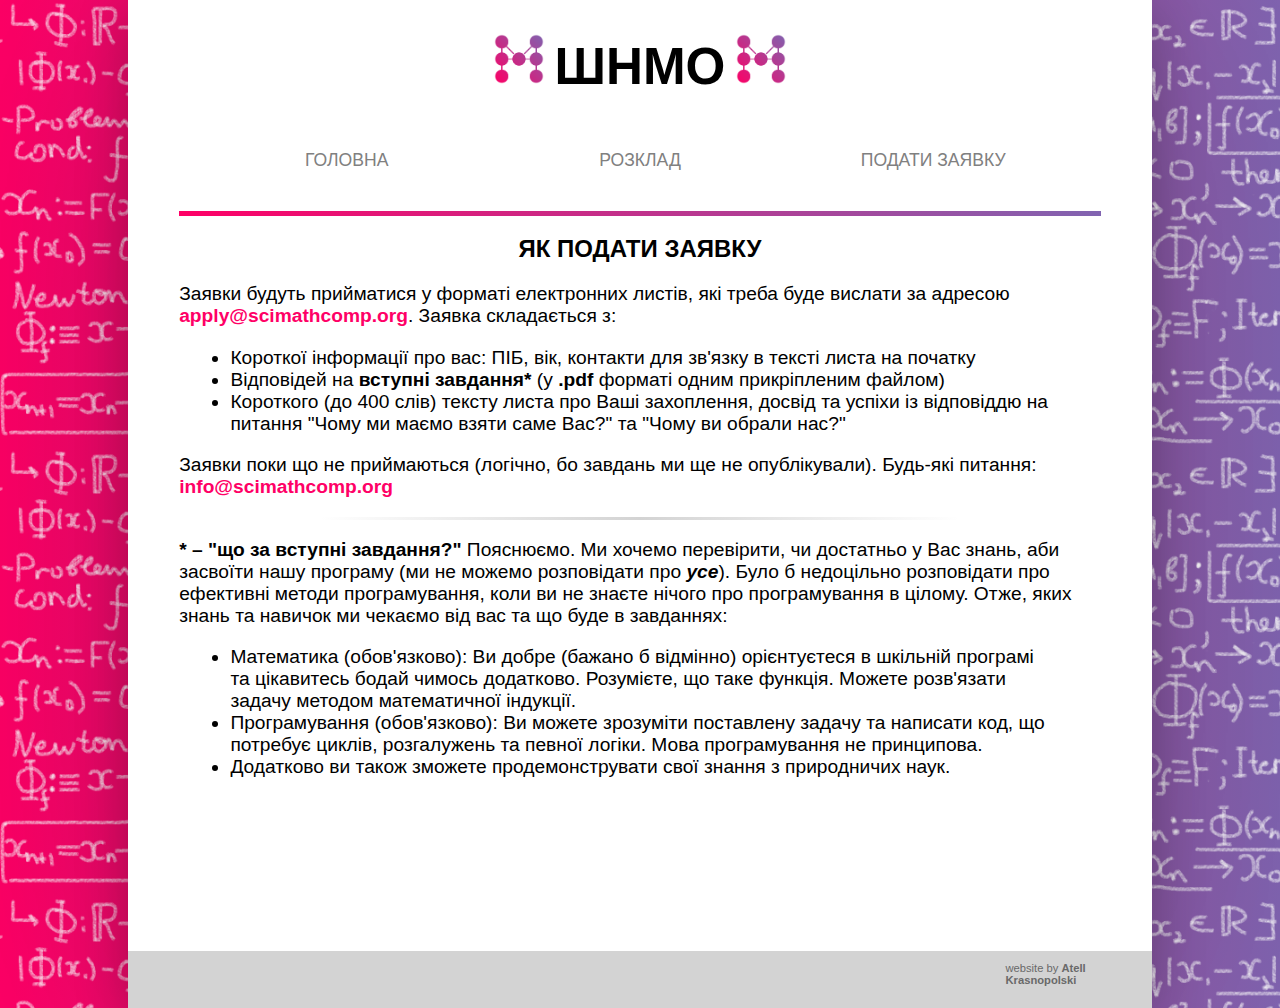
==== apply.html @ 6bebcf0b "add our emails" ====
<!DOCTYPE html>
<html lang="ua">
    <head>
        <meta charset="UTF-8">
        <meta name="viewport" content="width=device-width, initial-scale=1.0">
        <meta name="keywords" content="літня школа, обчислювання, математика, комп'ютер, school, computing">
        <title>ШНМО::Подати заявку</title>
        <link href="style.css" rel="stylesheet" type="text/css" media="all">
        <link rel="icon" href="favicon.ico">
    </head>
    <body>
        <div class="leftborder">
            <p></p>
        </div>
        <div class="main">
            <h1><img src="logo.png" style="height:50px;width:auto;padding-right:1%" alt="logo">ШНМО<img src="logo.png" style="height:50px;width:auto;padding-left:1%" alt="logo"></h1>
            <div style="padding:0 3% 2%;text-align: center;">
                <a href="index.html"><button onclick="window.location.href='index.html';">ГОЛОВНА</button></a>
                <a href="schedule.html"><button onclick="window.location.href='schedule.html';">РОЗКЛАД</button></a>
                <a href="apply.html"><button onclick="window.location.href='apply.html';">ПОДАТИ ЗАЯВКУ</button></a>
            </div>
            <div class="gradline"></div>
            <h2>ЯК ПОДАТИ ЗАЯВКУ</h2>
            <p>Заявки будуть прийматися у форматі електронних листів, які треба буде вислати за адресою <a href="mailto:apply@scimathcomp.org">apply@scimathcomp.org</a>. Заявка складається з:
                <ul>
                    <li>Короткої інформації про вас: ПІБ, вік, контакти для зв'язку в тексті листа на початку</li>
                    <li>Відповідей на <b>вступні завдання*</b> (у <b>.pdf</b> форматі одним прикріпленим файлом)</li>
                    <li>Короткого (до 400 слів) тексту листа про Ваші захоплення, досвід та успіхи із відповіддю на питання "Чому ми маємо взяти саме Вас?" та "Чому ви обрали нас?"</li>
                </ul>
            </p>
            <p>Заявки поки що не приймаються (логічно, бо завдань ми ще не опублікували). Будь-які питання: <a href="mailto:info@scimathcomp.org">info@scimathcomp.org</a></p>
            <div class="fadeline"></div>

            <p><b>* – "що за вступні завдання?"</b> Пояснюємо. Ми хочемо перевірити, чи достатньо у Вас знань, аби засвоїти нашу програму (ми не можемо розповідати про <i><b>усе</b></i>). Було б недоцільно розповідати про ефективні методи програмування, коли ви не знаєте нічого про програмування в цілому. Отже, яких знань та навичок ми чекаємо від вас та що буде в завданнях:
                <ul>
                    <li>Математика (обов'язково): Ви добре (бажано б відмінно) орієнтуєтеся в шкільній програмі та цікавитесь бодай чимось додатково. Розумієте, що таке функція. Можете розв'язати задачу методом математичної індукції.</li>
                    <li>Програмування (обов'язково): Ви можете зрозуміти поставлену задачу та написати код, що потребує циклів, розгалужень та певної логіки. Мова програмування не принципова.</li>
                    <li>Додатково ви також зможете продемонструвати свої знання з природничих наук.</li>
                </ul>
            </p>
            <div style="padding-bottom:15%"></div>
            <div class="bottombar"><div style="float:right;"><p style="float:right;font-size:70%">website by <a href="https:\\atell.neocities.org" class="a-bottombar">Atell Krasnopolski</a></p></div></div>
        </div>
        <div class="rightborder">
            <p></p>
        </div>
    </body>
</html>
---- style.css ----
/*alignment*/
html, body {
  margin: 0;
  padding: 0;
  height: 100%;
  width: 100%;
}
body {
  color: black;
  font-family: Arial;
  background-image: url(bg.png), linear-gradient(left , #FF0066, #8164B1);
  background-image: url(bg.png), -o-linear-gradient(left , #FF0066, #8164B1);
  background-image: url(bg.png), -moz-linear-gradient(left , #FF0066, #8164B1);
  background-image: url(bg.png), -webkit-linear-gradient(left , #FF0066, #8164B1);
  background-repeat: repeat, repeat-y;
  background-size: 35%, auto;
}
* {
  box-sizing: border-box
}
.leftborder {
  position:relative;
  z-index: -1;
  width: 10%;
  float: left;
  display:block;
}
.main {
  background-color: white;
  position:relative;
  z-index: 1;
  width: 80%;
  float: left;
  display:block;
  min-height: 101%;
  box-shadow: 0 12px 50px 0 rgba(0,0,0,0.24), 0 17px 500px 0 rgba(0,0,0,0.19);
  -moz-box-shadow: 0 12px 50px 0 rgba(0,0,0,0.24), 0 17px 500px 0 rgba(0,0,0,0.19);
  -o-box-shadow: 0 12px 50px 0 rgba(0,0,0,0.24), 0 17px 500px 0 rgba(0,0,0,0.19);
  -webkit-box-shadow: 0 12px 50px 0 rgba(0,0,0,0.24), 0 17px 500px 0 rgba(0,0,0,0.19);
  /*overflow-y: visible;
  overflow-x: hidden;*/
}
.rightborder {
  position:relative;
  z-index: -1;
  width: 10%;
  float: right;
  display:block;
}

/*text*/
p {
  /*padding-left: 20%;
  padding-right: 20%;*/
  padding-left: 5%;
  padding-right: 5%;
  font-size: 120%;
}
h1 {
  font-size: 320%;
  text-align: center;
}
h2 {
  text-align: center;
}
h3 {
  padding-left: 5%;
  padding-right: 5%;
  /*font-size: 1%;*/
}
ul {
  font-size: 120%;
  padding-left: 10%;
  padding-right: 10%;
}
a {
  color: #FF0066;
}
a:link {
  text-decoration: none;
  font-weight: bold;
}
a:hover {
  text-decoration: underline;
}
a:active {
  text-decoration: underline;
}
button {
  background-color: transparent;
  border: transparent;
  font-size: 110%;
  text-align: center;
  color: grey;
  width: 30%;
  height: 100%;
  padding: 2% 0 2%;
  /*padding-left: 5%;
  padding-right: 5%;
  float:inherit;*/
}
button:hover {
  /*background-color: lightgrey;
  border: 2px solid lightgrey;
  color: white;*/
  background-color: white;
  border-radius: 12px;
  box-shadow: 0 12px 16px 0 rgba(0,0,0,0.24), 0 17px 50px 0 rgba(0,0,0,0.19);
  -moz-box-shadow: 0 12px 16px 0 rgba(0,0,0,0.24), 0 17px 50px 0 rgba(0,0,0,0.19);
  -o-box-shadow: 0 12px 16px 0 rgba(0,0,0,0.24), 0 17px 50px 0 rgba(0,0,0,0.19);
  -webkit-box-shadow: 0 12px 16px 0 rgba(0,0,0,0.24), 0 17px 50px 0 rgba(0,0,0,0.19);
}
.gradtext {
  background: linear-gradient(to right , #FF0066, #8164B1);
  -webkit-text-fill-color: transparent;
  -webkit-background-clip: text;
  font-weight: bold;
}
.bottombar {
  background-color: lightgrey;
  color: dimgrey;
  padding-bottom: 1%;
  min-height: 15%;
  width: 100%;
  float: left;
  display:table;
}
.a-bottombar {
  color: dimgrey;
  text-decoration: underline;
}

/*images*/
img {
  height: 320px;
  width: auto;
}
.popimgbox {
  /*container for popimg*/
  padding-left:5%;
  padding-right:5%;
  padding-top:2%;
  padding-bottom:2%;
}
.popimg {
  /*shadowed popping up images*/
  height: auto;
  width: 290px;
  display: inline-block;
  border-radius: 12px;
  box-shadow: 0 12px 16px 0 rgba(0,0,0,0.24), 0 17px 50px 0 rgba(0,0,0,0.19);
  -moz-box-shadow: 0 12px 16px 0 rgba(0,0,0,0.24), 0 17px 50px 0 rgba(0,0,0,0.19);
  -o-box-shadow: 0 12px 16px 0 rgba(0,0,0,0.24), 0 17px 50px 0 rgba(0,0,0,0.19);
  -webkit-box-shadow: 0 12px 16px 0 rgba(0,0,0,0.24), 0 17px 50px 0 rgba(0,0,0,0.19);
}

/*design elements*/
.gradline {
  height: 5px;
  background-color: grey;
  width: 90%;
  margin: 0 auto;
  background-image: linear-gradient(left , #FF0066, #8164B1);
  background-image: -o-linear-gradient(left , #FF0066, #8164B1);
  background-image: -moz-linear-gradient(left , #FF0066, #8164B1);
  background-image: -webkit-linear-gradient(left , #FF0066, #8164B1);
  background-image: -ms-linear-gradient(left , #FF0066, #8164B1);
}
.fadeline {
  height: 3px;
  background-color: grey;
  width: 65%;
  margin: 0 auto;
  background-image: linear-gradient(left , white 2%, lightgrey 50%, white 98%);
  background-image: -o-linear-gradient(left , white 2%, lightgrey 50%, white 98%);
  background-image: -moz-linear-gradient(left , white 2%, lightgrey 50%, white 98%);
  background-image: -webkit-linear-gradient(left , white 2%, lightgrey 50%, white 98%);
  background-image: -ms-linear-gradient(left , white 2%, lightgrey 50%, white 98%);
}
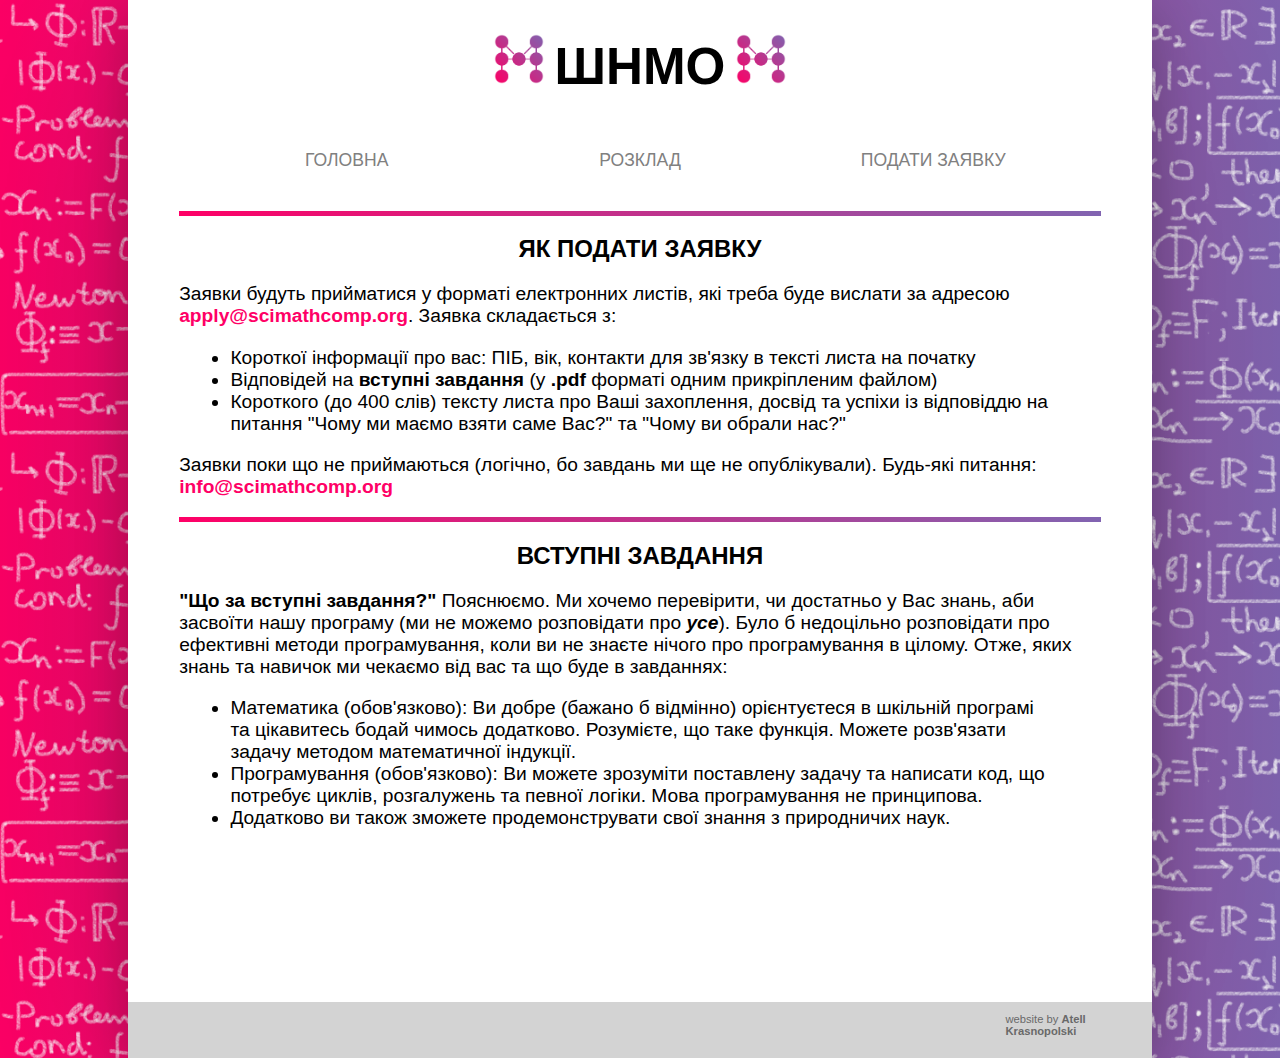
==== commit 2fe411e3: "tasks" ====
--- a/apply.html
+++ b/apply.html
@@ -24,14 +24,15 @@
             <p>Заявки будуть прийматися у форматі електронних листів, які треба буде вислати за адресою <a href="mailto:apply@scimathcomp.org">apply@scimathcomp.org</a>. Заявка складається з:
                 <ul>
                     <li>Короткої інформації про вас: ПІБ, вік, контакти для зв'язку в тексті листа на початку</li>
-                    <li>Відповідей на <b>вступні завдання*</b> (у <b>.pdf</b> форматі одним прикріпленим файлом)</li>
+                    <li>Відповідей на <b>вступні завдання</b> (у <b>.pdf</b> форматі одним прикріпленим файлом)</li>
                     <li>Короткого (до 400 слів) тексту листа про Ваші захоплення, досвід та успіхи із відповіддю на питання "Чому ми маємо взяти саме Вас?" та "Чому ви обрали нас?"</li>
                 </ul>
             </p>
             <p>Заявки поки що не приймаються (логічно, бо завдань ми ще не опублікували). Будь-які питання: <a href="mailto:info@scimathcomp.org">info@scimathcomp.org</a></p>
-            <div class="fadeline"></div>
+            <div class="gradline"></div>
+            <h2>ВСТУПНІ ЗАВДАННЯ</h2>
 
-            <p><b>* – "що за вступні завдання?"</b> Пояснюємо. Ми хочемо перевірити, чи достатньо у Вас знань, аби засвоїти нашу програму (ми не можемо розповідати про <i><b>усе</b></i>). Було б недоцільно розповідати про ефективні методи програмування, коли ви не знаєте нічого про програмування в цілому. Отже, яких знань та навичок ми чекаємо від вас та що буде в завданнях:
+            <p><b>"Що за вступні завдання?"</b> Пояснюємо. Ми хочемо перевірити, чи достатньо у Вас знань, аби засвоїти нашу програму (ми не можемо розповідати про <i><b>усе</b></i>). Було б недоцільно розповідати про ефективні методи програмування, коли ви не знаєте нічого про програмування в цілому. Отже, яких знань та навичок ми чекаємо від вас та що буде в завданнях:
                 <ul>
                     <li>Математика (обов'язково): Ви добре (бажано б відмінно) орієнтуєтеся в шкільній програмі та цікавитесь бодай чимось додатково. Розумієте, що таке функція. Можете розв'язати задачу методом математичної індукції.</li>
                     <li>Програмування (обов'язково): Ви можете зрозуміти поставлену задачу та написати код, що потребує циклів, розгалужень та певної логіки. Мова програмування не принципова.</li>
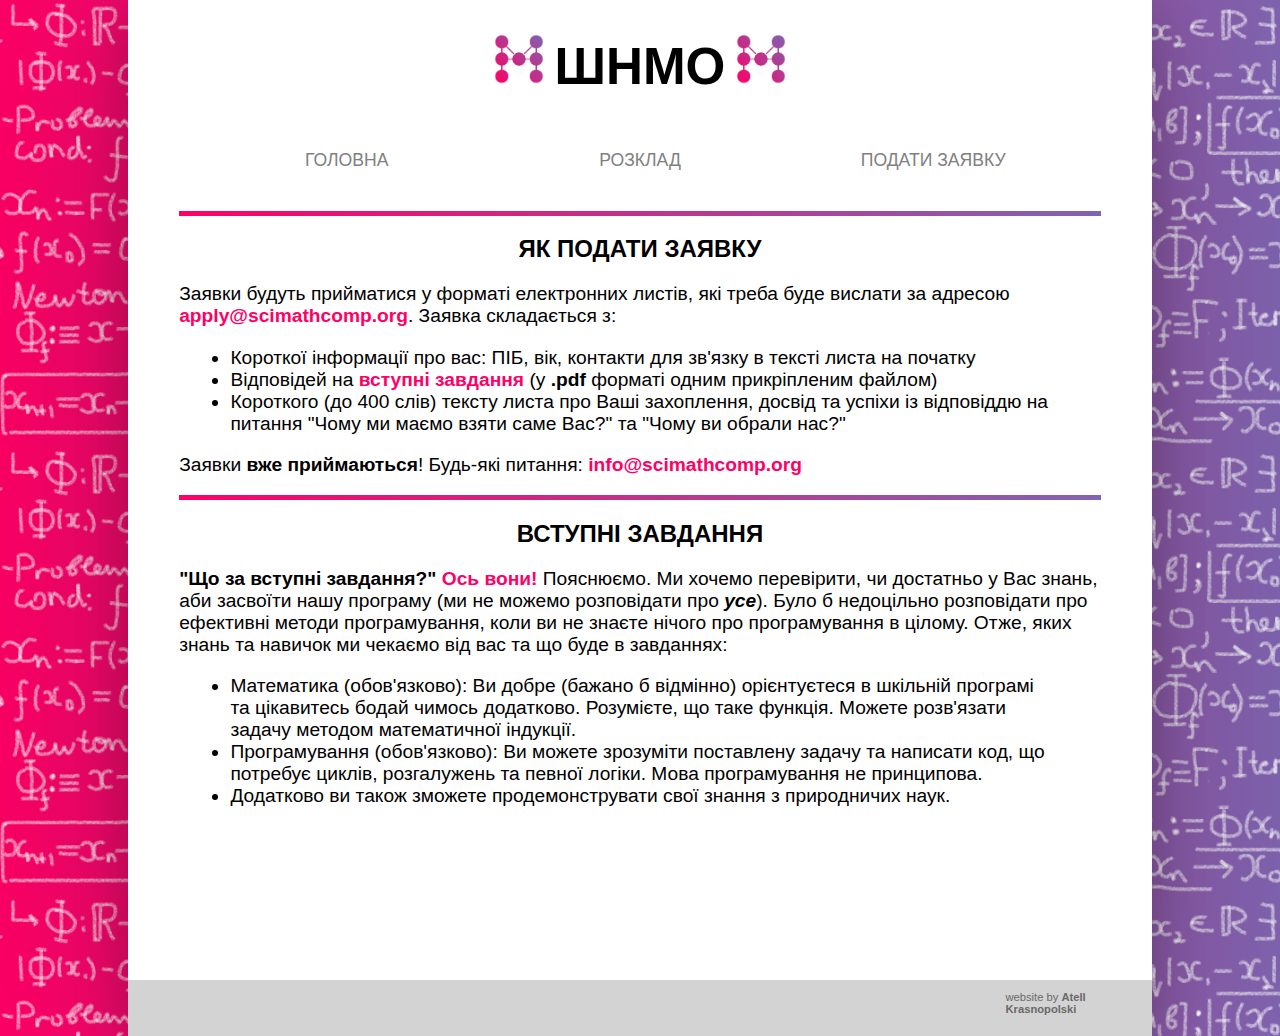
==== commit 29908a60: "2022 school application open" ====
--- a/apply.html
+++ b/apply.html
@@ -24,15 +24,15 @@
             <p>Заявки будуть прийматися у форматі електронних листів, які треба буде вислати за адресою <a href="mailto:apply@scimathcomp.org">apply@scimathcomp.org</a>. Заявка складається з:
                 <ul>
                     <li>Короткої інформації про вас: ПІБ, вік, контакти для зв'язку в тексті листа на початку</li>
-                    <li>Відповідей на <b>вступні завдання</b> (у <b>.pdf</b> форматі одним прикріпленим файлом)</li>
+                    <li>Відповідей на <a href="https://github.com/school-scimathcomp/scimathcomp-website/raw/main/all_entry_tasks_2022.pdf">вступні завдання</a> (у <b>.pdf</b> форматі одним прикріпленим файлом)</li>
                     <li>Короткого (до 400 слів) тексту листа про Ваші захоплення, досвід та успіхи із відповіддю на питання "Чому ми маємо взяти саме Вас?" та "Чому ви обрали нас?"</li>
                 </ul>
             </p>
-            <p>Заявки поки що не приймаються (логічно, бо завдань ми ще не опублікували). Будь-які питання: <a href="mailto:info@scimathcomp.org">info@scimathcomp.org</a></p>
+            <p>Заявки <b>вже приймаються</b>! Будь-які питання: <a href="mailto:info@scimathcomp.org">info@scimathcomp.org</a></p>
             <div class="gradline"></div>
             <h2>ВСТУПНІ ЗАВДАННЯ</h2>
 
-            <p><b>"Що за вступні завдання?"</b> Пояснюємо. Ми хочемо перевірити, чи достатньо у Вас знань, аби засвоїти нашу програму (ми не можемо розповідати про <i><b>усе</b></i>). Було б недоцільно розповідати про ефективні методи програмування, коли ви не знаєте нічого про програмування в цілому. Отже, яких знань та навичок ми чекаємо від вас та що буде в завданнях:
+            <p><b>"Що за вступні завдання?"</b> <a href="https://github.com/school-scimathcomp/scimathcomp-website/raw/main/all_entry_tasks_2022.pdf">Ось вони!</a> Пояснюємо. Ми хочемо перевірити, чи достатньо у Вас знань, аби засвоїти нашу програму (ми не можемо розповідати про <i><b>усе</b></i>). Було б недоцільно розповідати про ефективні методи програмування, коли ви не знаєте нічого про програмування в цілому. Отже, яких знань та навичок ми чекаємо від вас та що буде в завданнях:
                 <ul>
                     <li>Математика (обов'язково): Ви добре (бажано б відмінно) орієнтуєтеся в шкільній програмі та цікавитесь бодай чимось додатково. Розумієте, що таке функція. Можете розв'язати задачу методом математичної індукції.</li>
                     <li>Програмування (обов'язково): Ви можете зрозуміти поставлену задачу та написати код, що потребує циклів, розгалужень та певної логіки. Мова програмування не принципова.</li>
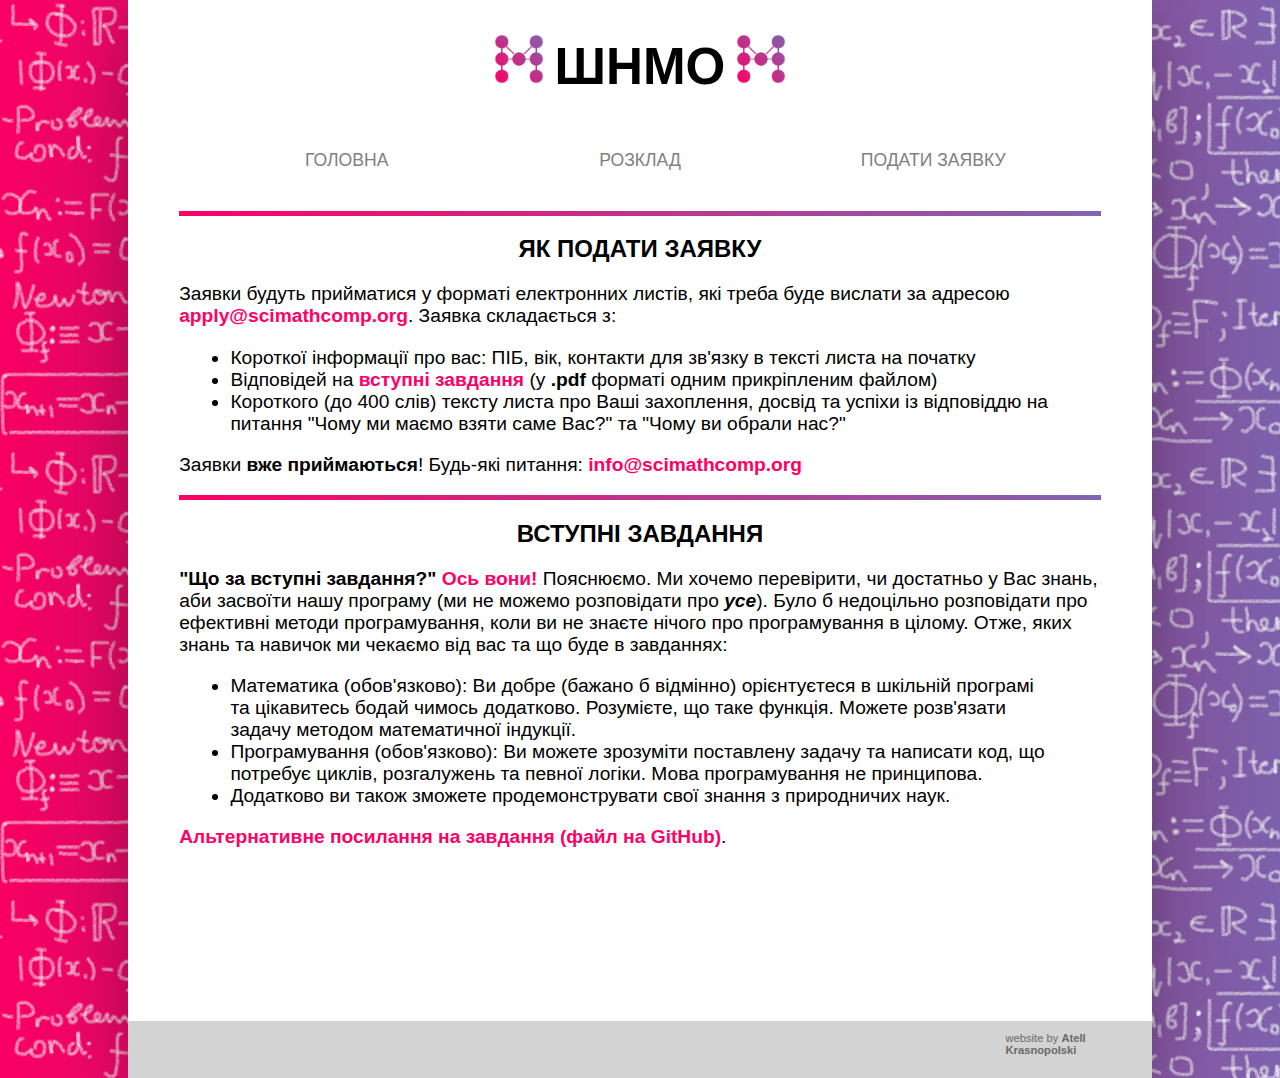
==== commit 35cc7959: "alternative link" ====
--- a/apply.html
+++ b/apply.html
@@ -39,6 +39,7 @@
                     <li>Додатково ви також зможете продемонструвати свої знання з природничих наук.</li>
                 </ul>
             </p>
+            <p><a href="https://github.com/school-scimathcomp/scimathcomp-website/blob/main/all_entry_tasks_2022.pdf">Альтернативне посилання на завдання (файл на GitHub)</a>.</p>
             <div style="padding-bottom:15%"></div>
             <div class="bottombar"><div style="float:right;"><p style="float:right;font-size:70%">website by <a href="https:\\atell.neocities.org" class="a-bottombar">Atell Krasnopolski</a></p></div></div>
         </div>
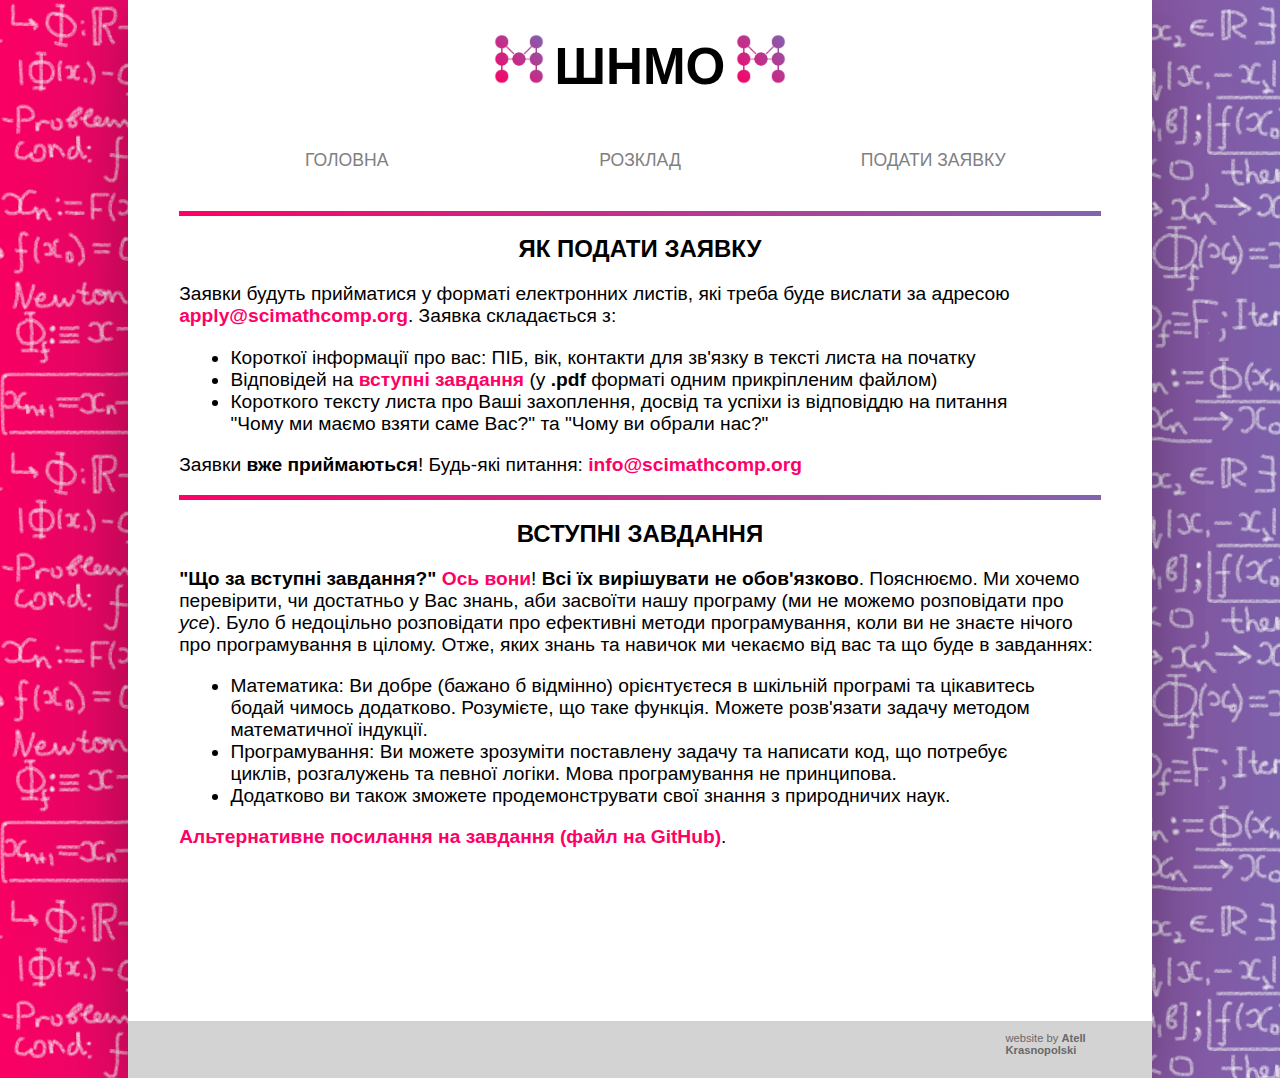
==== commit 712e184c: "update application" ====
--- a/apply.html
+++ b/apply.html
@@ -25,17 +25,17 @@
                 <ul>
                     <li>Короткої інформації про вас: ПІБ, вік, контакти для зв'язку в тексті листа на початку</li>
                     <li>Відповідей на <a href="https://github.com/school-scimathcomp/scimathcomp-website/raw/main/all_entry_tasks_2022.pdf">вступні завдання</a> (у <b>.pdf</b> форматі одним прикріпленим файлом)</li>
-                    <li>Короткого (до 400 слів) тексту листа про Ваші захоплення, досвід та успіхи із відповіддю на питання "Чому ми маємо взяти саме Вас?" та "Чому ви обрали нас?"</li>
+                    <li>Короткого тексту листа про Ваші захоплення, досвід та успіхи із відповіддю на питання "Чому ми маємо взяти саме Вас?" та "Чому ви обрали нас?"</li>
                 </ul>
             </p>
             <p>Заявки <b>вже приймаються</b>! Будь-які питання: <a href="mailto:info@scimathcomp.org">info@scimathcomp.org</a></p>
             <div class="gradline"></div>
             <h2>ВСТУПНІ ЗАВДАННЯ</h2>
 
-            <p><b>"Що за вступні завдання?"</b> <a href="https://github.com/school-scimathcomp/scimathcomp-website/raw/main/all_entry_tasks_2022.pdf">Ось вони!</a> Пояснюємо. Ми хочемо перевірити, чи достатньо у Вас знань, аби засвоїти нашу програму (ми не можемо розповідати про <i><b>усе</b></i>). Було б недоцільно розповідати про ефективні методи програмування, коли ви не знаєте нічого про програмування в цілому. Отже, яких знань та навичок ми чекаємо від вас та що буде в завданнях:
+            <p><b>"Що за вступні завдання?"</b> <a href="https://github.com/school-scimathcomp/scimathcomp-website/raw/main/all_entry_tasks_2022.pdf">Ось вони</a>! <b>Всі їх вирішувати не обов'язково</b>. Пояснюємо. Ми хочемо перевірити, чи достатньо у Вас знань, аби засвоїти нашу програму (ми не можемо розповідати про <i>усе</i>). Було б недоцільно розповідати про ефективні методи програмування, коли ви не знаєте нічого про програмування в цілому. Отже, яких знань та навичок ми чекаємо від вас та що буде в завданнях:
                 <ul>
-                    <li>Математика (обов'язково): Ви добре (бажано б відмінно) орієнтуєтеся в шкільній програмі та цікавитесь бодай чимось додатково. Розумієте, що таке функція. Можете розв'язати задачу методом математичної індукції.</li>
-                    <li>Програмування (обов'язково): Ви можете зрозуміти поставлену задачу та написати код, що потребує циклів, розгалужень та певної логіки. Мова програмування не принципова.</li>
+                    <li>Математика: Ви добре (бажано б відмінно) орієнтуєтеся в шкільній програмі та цікавитесь бодай чимось додатково. Розумієте, що таке функція. Можете розв'язати задачу методом математичної індукції.</li>
+                    <li>Програмування: Ви можете зрозуміти поставлену задачу та написати код, що потребує циклів, розгалужень та певної логіки. Мова програмування не принципова.</li>
                     <li>Додатково ви також зможете продемонструвати свої знання з природничих наук.</li>
                 </ul>
             </p>
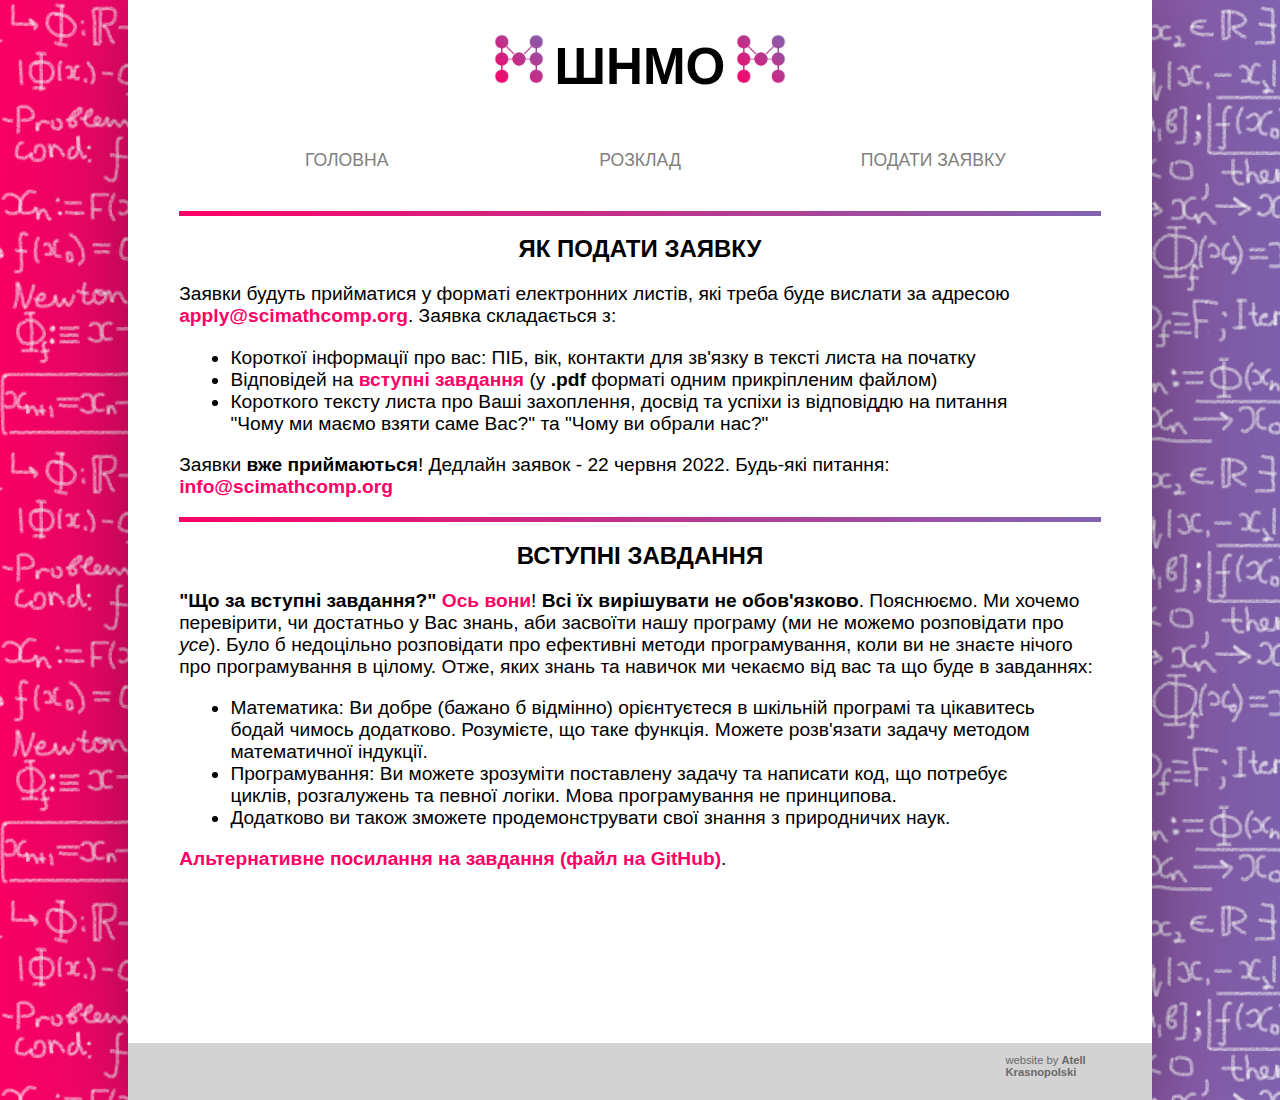
==== commit fb01994f: "add dates" ====
--- a/apply.html
+++ b/apply.html
@@ -28,7 +28,7 @@
                     <li>Короткого тексту листа про Ваші захоплення, досвід та успіхи із відповіддю на питання "Чому ми маємо взяти саме Вас?" та "Чому ви обрали нас?"</li>
                 </ul>
             </p>
-            <p>Заявки <b>вже приймаються</b>! Будь-які питання: <a href="mailto:info@scimathcomp.org">info@scimathcomp.org</a></p>
+            <p>Заявки <b>вже приймаються</b>! Дедлайн заявок - 22 червня 2022. Будь-які питання: <a href="mailto:info@scimathcomp.org">info@scimathcomp.org</a></p>
             <div class="gradline"></div>
             <h2>ВСТУПНІ ЗАВДАННЯ</h2>
 
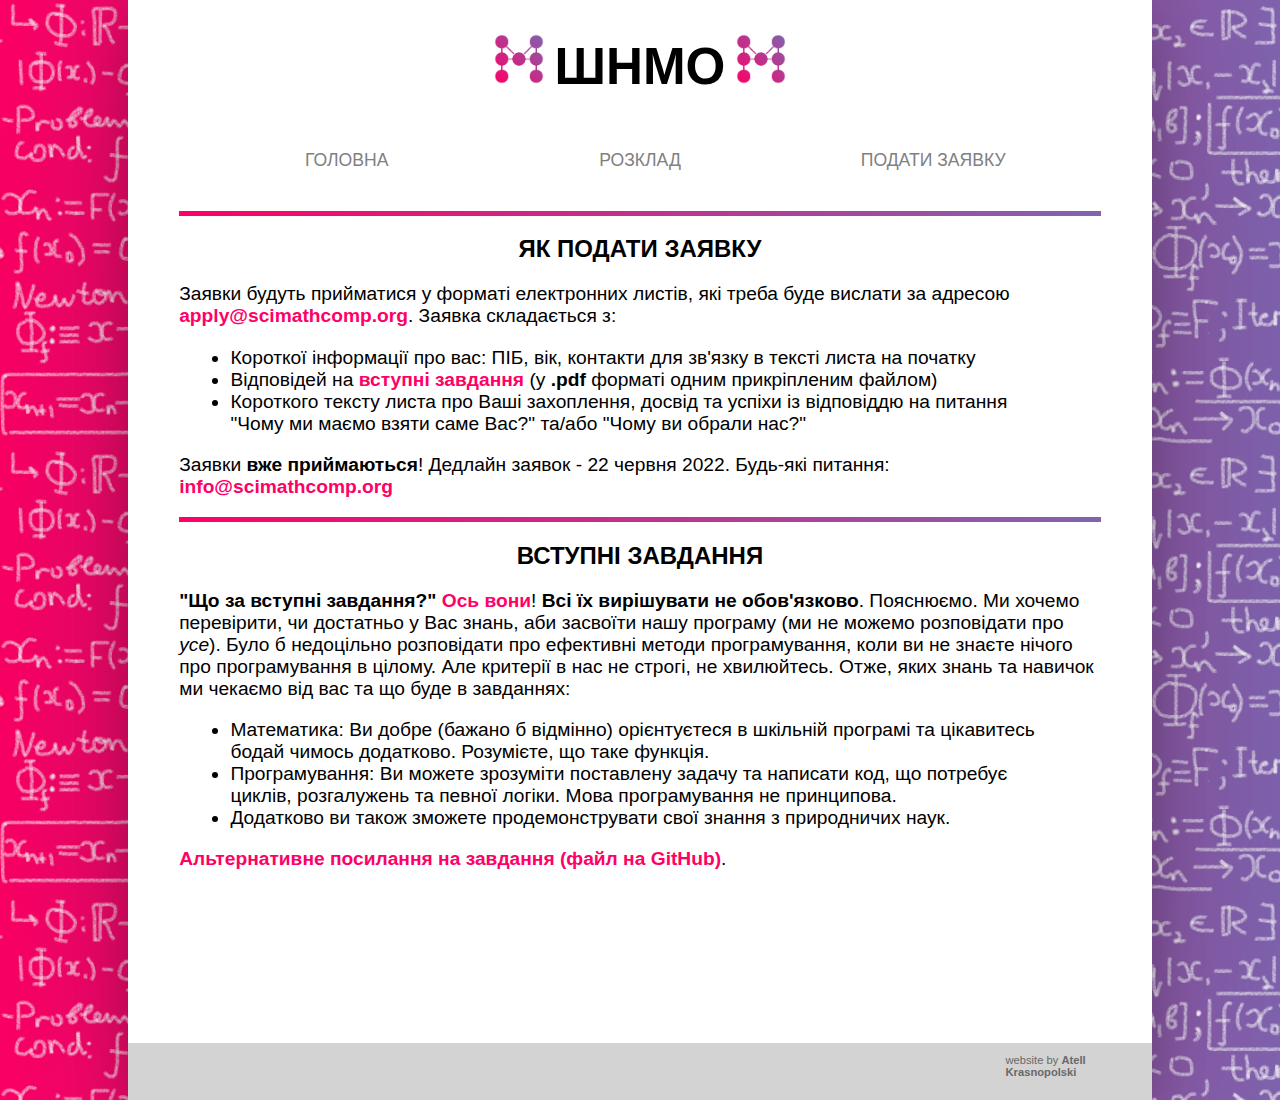
==== commit e5eaf5e5: "paraphrase" ====
--- a/apply.html
+++ b/apply.html
@@ -24,17 +24,17 @@
             <p>Заявки будуть прийматися у форматі електронних листів, які треба буде вислати за адресою <a href="mailto:apply@scimathcomp.org">apply@scimathcomp.org</a>. Заявка складається з:
                 <ul>
                     <li>Короткої інформації про вас: ПІБ, вік, контакти для зв'язку в тексті листа на початку</li>
-                    <li>Відповідей на <a href="https://github.com/school-scimathcomp/scimathcomp-website/raw/main/all_entry_tasks_2022.pdf">вступні завдання</a> (у <b>.pdf</b> форматі одним прикріпленим файлом)</li>
-                    <li>Короткого тексту листа про Ваші захоплення, досвід та успіхи із відповіддю на питання "Чому ми маємо взяти саме Вас?" та "Чому ви обрали нас?"</li>
+                    <li>Відповідей на <a href="#tasks">вступні завдання</a> (у <b>.pdf</b> форматі одним прикріпленим файлом)</li>
+                    <li>Короткого тексту листа про Ваші захоплення, досвід та успіхи із відповіддю на питання "Чому ми маємо взяти саме Вас?" та/aбо "Чому ви обрали нас?"</li>
                 </ul>
             </p>
             <p>Заявки <b>вже приймаються</b>! Дедлайн заявок - 22 червня 2022. Будь-які питання: <a href="mailto:info@scimathcomp.org">info@scimathcomp.org</a></p>
-            <div class="gradline"></div>
+            <div class="gradline" id="tasks"></div>
             <h2>ВСТУПНІ ЗАВДАННЯ</h2>
 
-            <p><b>"Що за вступні завдання?"</b> <a href="https://github.com/school-scimathcomp/scimathcomp-website/raw/main/all_entry_tasks_2022.pdf">Ось вони</a>! <b>Всі їх вирішувати не обов'язково</b>. Пояснюємо. Ми хочемо перевірити, чи достатньо у Вас знань, аби засвоїти нашу програму (ми не можемо розповідати про <i>усе</i>). Було б недоцільно розповідати про ефективні методи програмування, коли ви не знаєте нічого про програмування в цілому. Отже, яких знань та навичок ми чекаємо від вас та що буде в завданнях:
+            <p><b>"Що за вступні завдання?"</b> <a href="https://github.com/school-scimathcomp/scimathcomp-website/raw/main/all_entry_tasks_2022.pdf">Ось вони</a>! <b>Всі їх вирішувати не обов'язково</b>. Пояснюємо. Ми хочемо перевірити, чи достатньо у Вас знань, аби засвоїти нашу програму (ми не можемо розповідати про <i>усе</i>). Було б недоцільно розповідати про ефективні методи програмування, коли ви не знаєте нічого про програмування в цілому. Але критерії в нас не строгі, не хвилюйтесь. Отже, яких знань та навичок ми чекаємо від вас та що буде в завданнях:
                 <ul>
-                    <li>Математика: Ви добре (бажано б відмінно) орієнтуєтеся в шкільній програмі та цікавитесь бодай чимось додатково. Розумієте, що таке функція. Можете розв'язати задачу методом математичної індукції.</li>
+                    <li>Математика: Ви добре (бажано б відмінно) орієнтуєтеся в шкільній програмі та цікавитесь бодай чимось додатково. Розумієте, що таке функція.</li>
                     <li>Програмування: Ви можете зрозуміти поставлену задачу та написати код, що потребує циклів, розгалужень та певної логіки. Мова програмування не принципова.</li>
                     <li>Додатково ви також зможете продемонструвати свої знання з природничих наук.</li>
                 </ul>
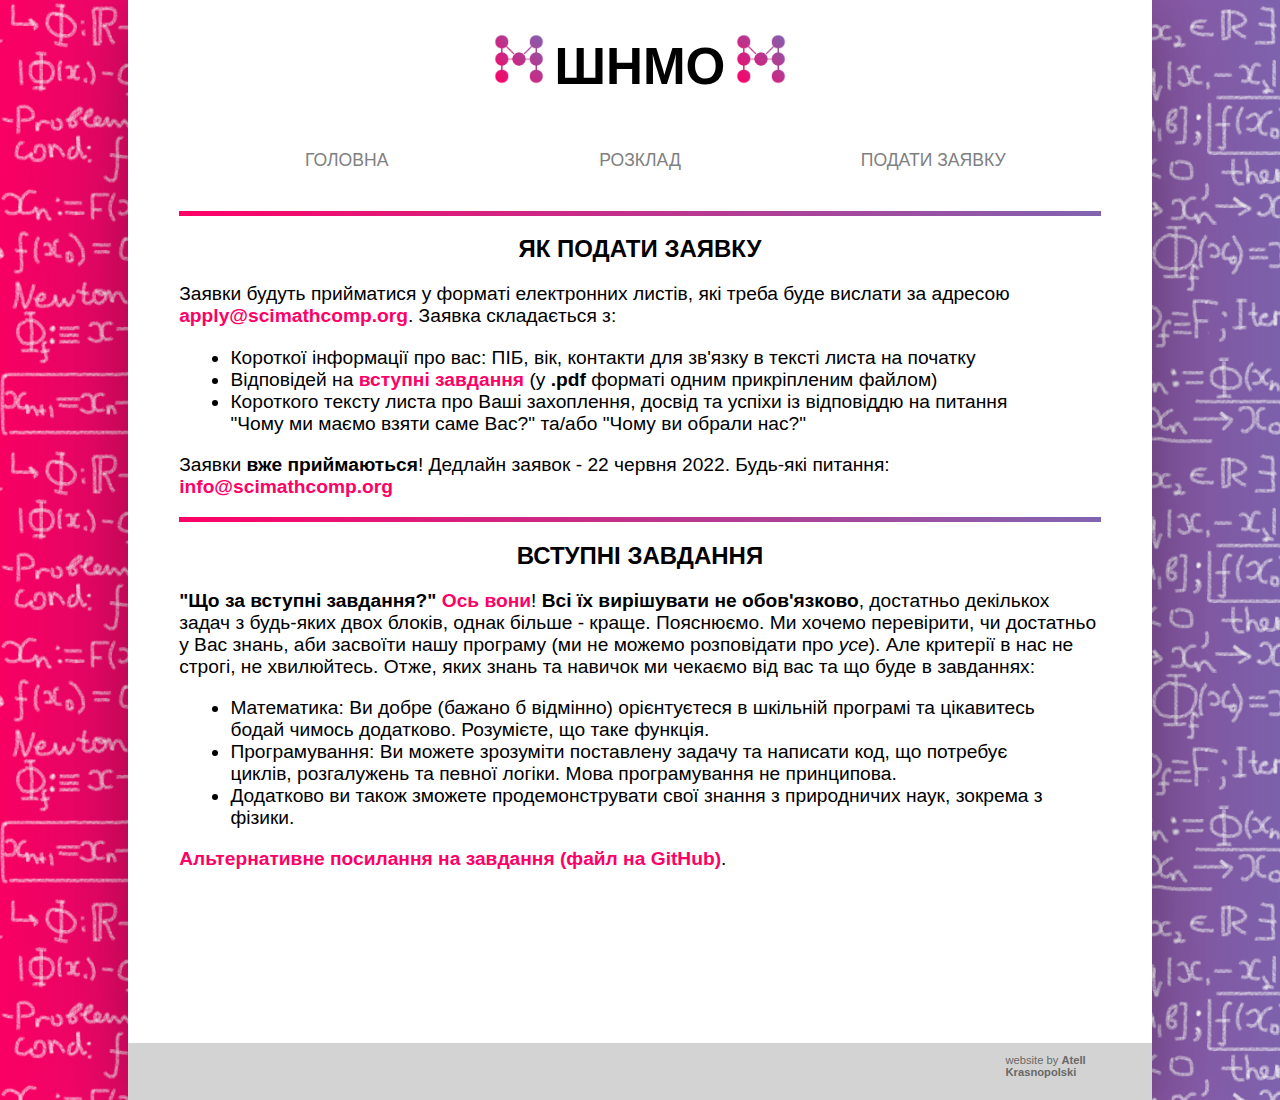
==== commit 9e2be4a0: "remove some criteria" ====
--- a/apply.html
+++ b/apply.html
@@ -32,11 +32,11 @@
             <div class="gradline" id="tasks"></div>
             <h2>ВСТУПНІ ЗАВДАННЯ</h2>
 
-            <p><b>"Що за вступні завдання?"</b> <a href="https://github.com/school-scimathcomp/scimathcomp-website/raw/main/all_entry_tasks_2022.pdf">Ось вони</a>! <b>Всі їх вирішувати не обов'язково</b>. Пояснюємо. Ми хочемо перевірити, чи достатньо у Вас знань, аби засвоїти нашу програму (ми не можемо розповідати про <i>усе</i>). Було б недоцільно розповідати про ефективні методи програмування, коли ви не знаєте нічого про програмування в цілому. Але критерії в нас не строгі, не хвилюйтесь. Отже, яких знань та навичок ми чекаємо від вас та що буде в завданнях:
+            <p><b>"Що за вступні завдання?"</b> <a href="https://github.com/school-scimathcomp/scimathcomp-website/raw/main/all_entry_tasks_2022.pdf">Ось вони</a>! <b>Всі їх вирішувати не обов'язково</b>, достатньо декількох задач з будь-яких двох блоків, однак більше - краще. Пояснюємо. Ми хочемо перевірити, чи достатньо у Вас знань, аби засвоїти нашу програму (ми не можемо розповідати про <i>усе</i>). Але критерії в нас не строгі, не хвилюйтесь. Отже, яких знань та навичок ми чекаємо від вас та що буде в завданнях:
                 <ul>
                     <li>Математика: Ви добре (бажано б відмінно) орієнтуєтеся в шкільній програмі та цікавитесь бодай чимось додатково. Розумієте, що таке функція.</li>
                     <li>Програмування: Ви можете зрозуміти поставлену задачу та написати код, що потребує циклів, розгалужень та певної логіки. Мова програмування не принципова.</li>
-                    <li>Додатково ви також зможете продемонструвати свої знання з природничих наук.</li>
+                    <li>Додатково ви також зможете продемонструвати свої знання з природничих наук, зокрема з фізики.</li>
                 </ul>
             </p>
             <p><a href="https://github.com/school-scimathcomp/scimathcomp-website/blob/main/all_entry_tasks_2022.pdf">Альтернативне посилання на завдання (файл на GitHub)</a>.</p>
